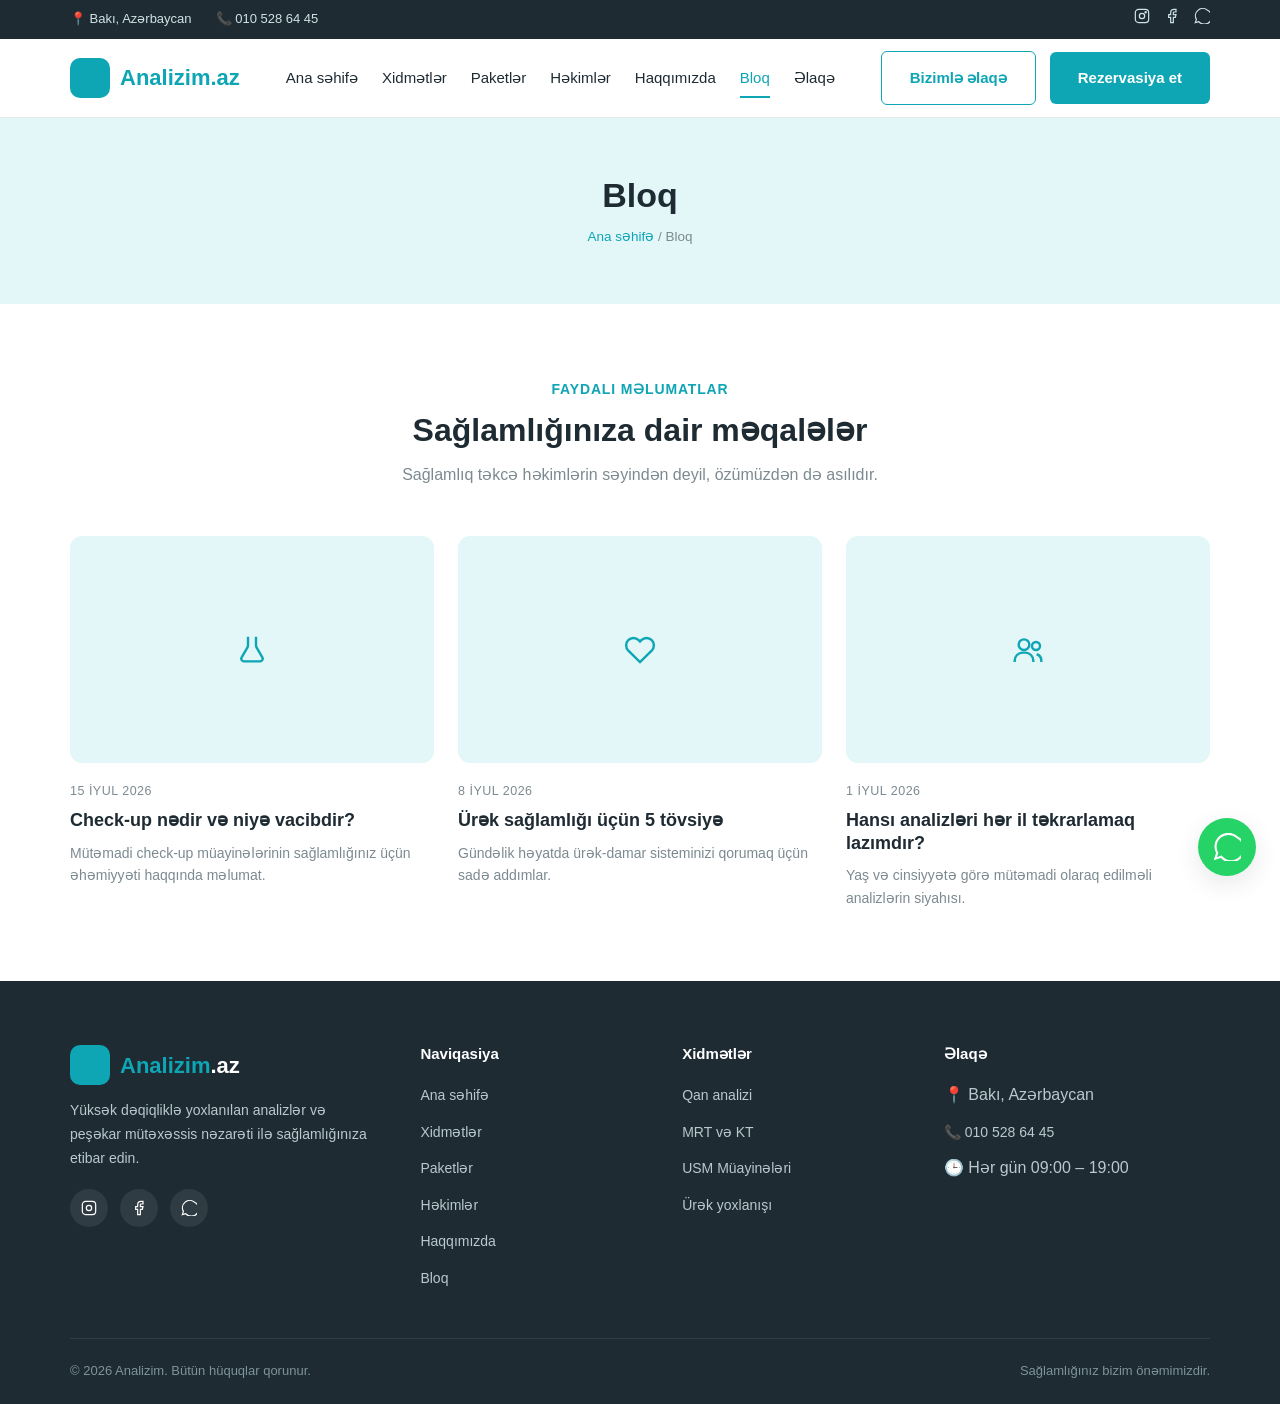
==== bloq.html @ 6e76c74c "Initial site: Analizim clinic website" ====
<!DOCTYPE html>
<html lang="az">
<head>
<meta charset="UTF-8">
<meta name="viewport" content="width=device-width, initial-scale=1.0">
<title>Bloq | Analizim</title>
<meta name="description" content="Analizim bloqunda sağlamlıq haqqında faydalı məlumatlar.">
<link rel="stylesheet" href="css/style.css">
</head>
<body>

<div class="topbar">
  <div class="container">
    <div class="topbar-info">
      <span>📍 Bakı, Azərbaycan</span>
      <a href="tel:+994505286445">📞 010 528 64 45</a>
    </div>
    <div class="topbar-social">
      <a href="https://www.instagram.com/analizim.az/" target="_blank" aria-label="Instagram">
        <svg width="16" height="16" viewBox="0 0 24 24" fill="none" stroke="currentColor" stroke-width="1.8"><rect x="2" y="2" width="20" height="20" rx="5"/><circle cx="12" cy="12" r="4"/><circle cx="17.5" cy="6.5" r="1"/></svg>
      </a>
      <a href="#" aria-label="Facebook">
        <svg width="16" height="16" viewBox="0 0 24 24" fill="none" stroke="currentColor" stroke-width="1.8"><path d="M18 2h-3a5 5 0 0 0-5 5v3H7v4h3v8h4v-8h3l1-4h-4V7a1 1 0 0 1 1-1h3z"/></svg>
      </a>
      <a href="https://wa.me/994505286445" target="_blank" aria-label="WhatsApp">
        <svg width="16" height="16" viewBox="0 0 24 24" fill="none" stroke="currentColor" stroke-width="1.8"><path d="M20.5 3.5A11 11 0 0 0 3.6 17.1L2 22l5.1-1.6A11 11 0 1 0 20.5 3.5z"/></svg>
      </a>
    </div>
  </div>
</div>

<header class="header">
  <div class="container">
    <a href="index.html" class="logo">
      <span class="logo-mark">A</span>
      <span class="logo-text">Analizim<span>.az</span></span>
    </a>
    <nav class="nav">
      <a href="index.html">Ana səhifə</a>
      <a href="xidmetler.html">Xidmətlər</a>
      <a href="paketler.html">Paketlər</a>
      <a href="hekimler.html">Həkimlər</a>
      <a href="haqqimizda.html">Haqqımızda</a>
      <a href="bloq.html">Bloq</a>
      <a href="elaqe.html">Əlaqə</a>
    </nav>
    <div class="header-actions">
      <a href="elaqe.html" class="btn btn-outline">Bizimlə əlaqə</a>
      <a href="elaqe.html#reservation-form" class="btn btn-primary">Rezervasiya et</a>
      <button class="nav-toggle" aria-label="Menyu">
        <span></span><span></span><span></span>
      </button>
    </div>
  </div>
</header>

<div class="page-header">
  <div class="container">
    <h1>Bloq</h1>
    <div class="breadcrumb"><a href="index.html">Ana səhifə</a> / Bloq</div>
  </div>
</div>

<section class="section">
  <div class="container">
    <div class="section-head">
      <span class="section-tag">Faydalı məlumatlar</span>
      <h2>Sağlamlığınıza dair məqalələr</h2>
      <p>Sağlamlıq təkcə həkimlərin səyindən deyil, özümüzdən də asılıdır.</p>
    </div>
    <div class="grid-3">
      <div class="blog-card">
        <div class="blog-thumb">
          <svg width="32" height="32" viewBox="0 0 24 24" fill="none" stroke="currentColor" stroke-width="1.8"><path d="M9 2v6.34a4 4 0 0 1-.5 1.94L4.24 17.5A2 2 0 0 0 6 20.5h12a2 2 0 0 0 1.76-3l-4.26-7.22A4 4 0 0 1 15 8.34V2"/></svg>
        </div>
        <div class="blog-date">15 iyul 2026</div>
        <h3>Check-up nədir və niyə vacibdir?</h3>
        <p>Mütəmadi check-up müayinələrinin sağlamlığınız üçün əhəmiyyəti haqqında məlumat.</p>
      </div>
      <div class="blog-card">
        <div class="blog-thumb">
          <svg width="32" height="32" viewBox="0 0 24 24" fill="none" stroke="currentColor" stroke-width="1.8"><path d="M20.8 4.6a5.5 5.5 0 0 0-7.8 0L12 5.6l-1-1a5.5 5.5 0 0 0-7.8 7.8l1 1L12 21l7.8-7.6 1-1a5.5 5.5 0 0 0 0-7.8z"/></svg>
        </div>
        <div class="blog-date">8 iyul 2026</div>
        <h3>Ürək sağlamlığı üçün 5 tövsiyə</h3>
        <p>Gündəlik həyatda ürək-damar sisteminizi qorumaq üçün sadə addımlar.</p>
      </div>
      <div class="blog-card">
        <div class="blog-thumb">
          <svg width="32" height="32" viewBox="0 0 24 24" fill="none" stroke="currentColor" stroke-width="1.8"><circle cx="9" cy="8" r="4"/><path d="M2 21v-1a6 6 0 0 1 6-6h2a6 6 0 0 1 6 6v1"/><circle cx="18" cy="9" r="3"/><path d="M22 21v-1a5 5 0 0 0-3.5-4.8"/></svg>
        </div>
        <div class="blog-date">1 iyul 2026</div>
        <h3>Hansı analizləri hər il təkrarlamaq lazımdır?</h3>
        <p>Yaş və cinsiyyətə görə mütəmadi olaraq edilməli analizlərin siyahısı.</p>
      </div>
    </div>
  </div>
</section>

<footer class="footer">
  <div class="container">
    <div class="footer-grid">
      <div>
        <a href="index.html" class="logo">
          <span class="logo-mark">A</span>
          <span class="logo-text">Analizim<span style="color:#fff;">.az</span></span>
        </a>
        <p>Yüksək dəqiqliklə yoxlanılan analizlər və peşəkar mütəxəssis nəzarəti ilə sağlamlığınıza etibar edin.</p>
        <div class="footer-social">
          <a href="https://www.instagram.com/analizim.az/" target="_blank" aria-label="Instagram">
            <svg width="16" height="16" viewBox="0 0 24 24" fill="none" stroke="currentColor" stroke-width="1.8"><rect x="2" y="2" width="20" height="20" rx="5"/><circle cx="12" cy="12" r="4"/></svg>
          </a>
          <a href="#" aria-label="Facebook">
            <svg width="16" height="16" viewBox="0 0 24 24" fill="none" stroke="currentColor" stroke-width="1.8"><path d="M18 2h-3a5 5 0 0 0-5 5v3H7v4h3v8h4v-8h3l1-4h-4V7a1 1 0 0 1 1-1h3z"/></svg>
          </a>
          <a href="https://wa.me/994505286445" target="_blank" aria-label="WhatsApp">
            <svg width="16" height="16" viewBox="0 0 24 24" fill="none" stroke="currentColor" stroke-width="1.8"><path d="M20.5 3.5A11 11 0 0 0 3.6 17.1L2 22l5.1-1.6A11 11 0 1 0 20.5 3.5z"/></svg>
          </a>
        </div>
      </div>
      <div>
        <h4>Naviqasiya</h4>
        <ul>
          <li><a href="index.html">Ana səhifə</a></li>
          <li><a href="xidmetler.html">Xidmətlər</a></li>
          <li><a href="paketler.html">Paketlər</a></li>
          <li><a href="hekimler.html">Həkimlər</a></li>
          <li><a href="haqqimizda.html">Haqqımızda</a></li>
          <li><a href="bloq.html">Bloq</a></li>
        </ul>
      </div>
      <div>
        <h4>Xidmətlər</h4>
        <ul>
          <li><a href="xidmetler.html">Qan analizi</a></li>
          <li><a href="xidmetler.html">MRT və KT</a></li>
          <li><a href="xidmetler.html">USM Müayinələri</a></li>
          <li><a href="xidmetler.html">Ürək yoxlanışı</a></li>
        </ul>
      </div>
      <div>
        <h4>Əlaqə</h4>
        <ul>
          <li>📍 Bakı, Azərbaycan</li>
          <li><a href="tel:+994505286445">📞 010 528 64 45</a></li>
          <li>🕒 Hər gün 09:00 – 19:00</li>
        </ul>
      </div>
    </div>
    <div class="footer-bottom">
      <span>© 2026 Analizim. Bütün hüquqlar qorunur.</span>
      <span>Sağlamlığınız bizim önəmimizdir.</span>
    </div>
  </div>
</footer>

<a href="https://wa.me/994505286445" target="_blank" class="float-whatsapp" aria-label="WhatsApp ilə yazın">
  <svg width="28" height="28" viewBox="0 0 24 24" fill="none" stroke="currentColor" stroke-width="1.8"><path d="M20.5 3.5A11 11 0 0 0 3.6 17.1L2 22l5.1-1.6A11 11 0 1 0 20.5 3.5z"/></svg>
</a>

<script src="js/main.js"></script>
</body>
</html>
---- css/style.css ----
/* ===== Analizim — Design System ===== */
:root {
  --color-primary: #0EA5B5;
  --color-primary-dark: #0A7E8C;
  --color-primary-light: #E3F6F8;
  --color-accent: #FF6B57;
  --color-dark: #1E2B33;
  --color-text: #4B5A61;
  --color-text-light: #7C8A90;
  --color-bg: #FFFFFF;
  --color-bg-alt: #F5FAFB;
  --color-border: #E3EAEC;

  --font-base: "Roboto", "Segoe UI", Arial, sans-serif;

  --radius-sm: 6px;
  --radius-md: 12px;
  --radius-lg: 20px;

  --shadow-sm: 0 2px 8px rgba(30, 43, 51, 0.06);
  --shadow-md: 0 8px 24px rgba(30, 43, 51, 0.10);

  --container-width: 1180px;
}

* { box-sizing: border-box; margin: 0; padding: 0; }

html { scroll-behavior: smooth; }

body {
  font-family: var(--font-base);
  color: var(--color-text);
  background: var(--color-bg);
  font-size: 16px;
  line-height: 1.6;
}

img { max-width: 100%; display: block; }

a { text-decoration: none; color: inherit; }

ul { list-style: none; }

button { font-family: inherit; cursor: pointer; border: none; background: none; }

h1, h2, h3, h4 {
  color: var(--color-dark);
  font-weight: 700;
  line-height: 1.25;
}

.container {
  width: 100%;
  max-width: var(--container-width);
  margin: 0 auto;
  padding: 0 20px;
}

.section { padding: 72px 0; }
.section-alt { background: var(--color-bg-alt); }

.section-head {
  text-align: center;
  max-width: 640px;
  margin: 0 auto 48px;
}

.section-tag {
  display: inline-block;
  color: var(--color-primary);
  font-weight: 600;
  font-size: 14px;
  letter-spacing: 0.06em;
  text-transform: uppercase;
  margin-bottom: 10px;
}

.section-head h2 { font-size: 32px; margin-bottom: 12px; }
.section-head p { color: var(--color-text-light); }

/* ===== Buttons ===== */
.btn {
  display: inline-flex;
  align-items: center;
  justify-content: center;
  gap: 8px;
  padding: 14px 28px;
  border-radius: var(--radius-sm);
  font-weight: 600;
  font-size: 15px;
  transition: all 0.2s ease;
  white-space: nowrap;
}

.btn-primary {
  background: var(--color-primary);
  color: #fff;
}
.btn-primary:hover { background: var(--color-primary-dark); }

.btn-outline {
  background: transparent;
  color: var(--color-primary);
  border: 1.5px solid var(--color-primary);
}
.btn-outline:hover { background: var(--color-primary-light); }

.btn-whatsapp {
  background: #25D366;
  color: #fff;
}
.btn-whatsapp:hover { background: #1DA851; }

.btn-block { width: 100%; }

/* ===== Header ===== */
.topbar {
  background: var(--color-dark);
  color: #cfe3e6;
  font-size: 13px;
}
.topbar .container {
  display: flex;
  align-items: center;
  justify-content: space-between;
  padding-top: 8px;
  padding-bottom: 8px;
}
.topbar-info { display: flex; gap: 24px; align-items: center; flex-wrap: wrap; }
.topbar-info a { color: #cfe3e6; }
.topbar-info a:hover { color: #fff; }
.topbar-social { display: flex; gap: 14px; }
.topbar-social a { color: #cfe3e6; }
.topbar-social a:hover { color: var(--color-primary); }

.header {
  position: sticky;
  top: 0;
  z-index: 100;
  background: #fff;
  border-bottom: 1px solid var(--color-border);
}
.header .container {
  display: flex;
  align-items: center;
  justify-content: space-between;
  height: 78px;
}
.logo { display: flex; align-items: center; gap: 10px; font-weight: 700; font-size: 22px; color: var(--color-dark); }
.logo span { color: var(--color-primary); }
.logo-mark {
  width: 40px; height: 40px;
  border-radius: 10px;
  background: var(--color-primary);
  color: #fff;
  display: flex; align-items: center; justify-content: center;
  font-size: 18px; font-weight: 800;
}

.nav { display: flex; align-items: center; gap: 24px; }
.nav a {
  font-weight: 500;
  font-size: 15px;
  color: var(--color-dark);
  position: relative;
  padding: 6px 0;
}
.nav a:hover, .nav a.active { color: var(--color-primary); }
.nav a.active::after {
  content: "";
  position: absolute;
  left: 0; right: 0; bottom: -2px;
  height: 2px;
  background: var(--color-primary);
}

.header-actions { display: flex; align-items: center; gap: 14px; }

.nav-toggle {
  display: none;
  flex-direction: column;
  gap: 5px;
  width: 28px;
}
.nav-toggle span { height: 2px; background: var(--color-dark); border-radius: 2px; }

/* ===== Hero ===== */
.hero {
  background: linear-gradient(120deg, var(--color-primary-light) 0%, #fff 60%);
  padding: 64px 0;
}
.hero .container {
  display: grid;
  grid-template-columns: 1.1fr 0.9fr;
  gap: 48px;
  align-items: center;
}
.hero-eyebrow {
  display: inline-flex;
  align-items: center;
  gap: 8px;
  background: #fff;
  color: var(--color-primary-dark);
  font-weight: 600;
  font-size: 13px;
  padding: 8px 16px;
  border-radius: 999px;
  box-shadow: var(--shadow-sm);
  margin-bottom: 20px;
}
.hero h1 { font-size: 44px; margin-bottom: 18px; }
.hero h1 span { color: var(--color-primary); }
.hero p { font-size: 17px; color: var(--color-text-light); margin-bottom: 30px; max-width: 480px; }
.hero-actions { display: flex; gap: 14px; flex-wrap: wrap; }

.hero-stats {
  display: flex;
  gap: 28px;
  margin-top: 44px;
  flex-wrap: wrap;
}
.hero-stats .stat strong { display: block; font-size: 26px; color: var(--color-dark); }
.hero-stats .stat span { font-size: 13px; color: var(--color-text-light); }

.hero-media {
  position: relative;
  border-radius: var(--radius-lg);
  overflow: hidden;
  aspect-ratio: 4/4.3;
  background: var(--color-primary);
}
.hero-media img { width: 100%; height: 100%; object-fit: cover; }
.hero-media .placeholder-fill {
  width: 100%; height: 100%;
  display: flex; align-items: center; justify-content: center;
  color: #fff; font-size: 15px; text-align: center; padding: 20px;
  background: linear-gradient(160deg, var(--color-primary), var(--color-primary-dark));
}

/* ===== Feature / Service cards ===== */
.grid-4 { display: grid; grid-template-columns: repeat(4, 1fr); gap: 24px; }
.grid-3 { display: grid; grid-template-columns: repeat(3, 1fr); gap: 24px; }
.grid-2 { display: grid; grid-template-columns: repeat(2, 1fr); gap: 24px; }

.card {
  background: #fff;
  border: 1px solid var(--color-border);
  border-radius: var(--radius-md);
  padding: 32px 26px;
  transition: all 0.2s ease;
}
.card:hover { box-shadow: var(--shadow-md); transform: translateY(-4px); border-color: transparent; }

.card-icon {
  width: 56px; height: 56px;
  border-radius: var(--radius-sm);
  background: var(--color-primary-light);
  color: var(--color-primary);
  display: flex; align-items: center; justify-content: center;
  font-size: 26px;
  margin-bottom: 20px;
}
.card h3 { font-size: 19px; margin-bottom: 10px; }
.card p { font-size: 14.5px; color: var(--color-text-light); margin-bottom: 16px; }
.card-link { color: var(--color-primary); font-weight: 600; font-size: 14px; }

/* ===== Why us ===== */
.why-list { display: flex; flex-direction: column; gap: 22px; margin-top: 12px; }
.why-item { display: flex; gap: 16px; align-items: flex-start; }
.why-icon {
  flex: none;
  width: 44px; height: 44px;
  border-radius: 50%;
  background: var(--color-primary);
  color: #fff;
  display: flex; align-items: center; justify-content: center;
  font-weight: 700;
}
.why-item h4 { font-size: 16.5px; margin-bottom: 4px; }
.why-item p { font-size: 14px; color: var(--color-text-light); }

/* ===== CTA band ===== */
.cta-band {
  background: var(--color-dark);
  border-radius: var(--radius-lg);
  padding: 52px 48px;
  display: flex;
  align-items: center;
  justify-content: space-between;
  gap: 24px;
  flex-wrap: wrap;
  color: #fff;
}
.cta-band h2 { color: #fff; font-size: 26px; margin-bottom: 8px; }
.cta-band p { color: #b9c9cd; }
.cta-actions { display: flex; gap: 14px; flex-wrap: wrap; }

/* ===== Doctors ===== */
.doctor-card { text-align: center; }
.doctor-photo {
  width: 100%;
  aspect-ratio: 3/3.3;
  border-radius: var(--radius-md);
  background: var(--color-primary-light);
  overflow: hidden;
  margin-bottom: 18px;
  display: flex; align-items: center; justify-content: center;
  color: var(--color-primary);
  font-size: 40px;
  font-weight: 700;
}
.doctor-card h3 { font-size: 17px; margin-bottom: 4px; }
.doctor-card .role { color: var(--color-primary); font-size: 13.5px; font-weight: 600; margin-bottom: 10px; }

/* ===== Blog ===== */
.blog-card { display: flex; flex-direction: column; }
.blog-thumb {
  aspect-ratio: 16/10;
  border-radius: var(--radius-md);
  background: var(--color-primary-light);
  margin-bottom: 18px;
  display: flex; align-items: center; justify-content: center;
  color: var(--color-primary);
  font-size: 30px;
}
.blog-date { font-size: 12.5px; color: var(--color-text-light); text-transform: uppercase; letter-spacing: 0.04em; margin-bottom: 8px; }
.blog-card h3 { font-size: 18px; margin-bottom: 10px; }
.blog-card p { font-size: 14px; color: var(--color-text-light); }

/* ===== Testimonials ===== */
.testimonial-card {
  background: var(--color-bg-alt);
  border-radius: var(--radius-md);
  padding: 30px;
}
.testimonial-stars { color: #FFB020; font-size: 15px; margin-bottom: 14px; letter-spacing: 2px; }
.testimonial-card p { font-size: 14.5px; color: var(--color-text); margin-bottom: 20px; }
.testimonial-person { display: flex; align-items: center; gap: 12px; }
.testimonial-avatar {
  width: 42px; height: 42px; border-radius: 50%;
  background: var(--color-primary);
  color: #fff; display: flex; align-items: center; justify-content: center;
  font-weight: 700; font-size: 15px;
}
.testimonial-person strong { display: block; font-size: 14px; color: var(--color-dark); }
.testimonial-person span { font-size: 12.5px; color: var(--color-text-light); }

/* ===== Page header (inner pages) ===== */
.page-header {
  background: var(--color-primary-light);
  padding: 56px 0;
  text-align: center;
}
.page-header h1 { font-size: 34px; margin-bottom: 10px; }
.breadcrumb { font-size: 13.5px; color: var(--color-text-light); }
.breadcrumb a { color: var(--color-primary); }

/* ===== About page ===== */
.about-grid {
  display: grid;
  grid-template-columns: 0.9fr 1.1fr;
  gap: 56px;
  align-items: center;
}
.about-media {
  aspect-ratio: 4/3.6;
  border-radius: var(--radius-lg);
  background: linear-gradient(160deg, var(--color-primary), var(--color-primary-dark));
  display: flex; align-items: center; justify-content: center;
  color: #fff; font-size: 16px; text-align: center; padding: 24px;
}
.about-content h2 { font-size: 30px; margin-bottom: 16px; }
.about-content p { margin-bottom: 14px; color: var(--color-text); }

.cert-grid { display: grid; grid-template-columns: repeat(4, 1fr); gap: 20px; margin-top: 40px; }
.cert-item {
  border: 1px dashed var(--color-border);
  border-radius: var(--radius-md);
  padding: 26px 16px;
  text-align: center;
  color: var(--color-text-light);
  font-size: 13.5px;
}
.cert-item .cert-icon { font-size: 28px; margin-bottom: 10px; color: var(--color-primary); }

/* ===== Check-up Packages ===== */
.package-card {
  background: #fff;
  border: 1px solid var(--color-border);
  border-radius: var(--radius-md);
  padding: 32px 28px;
  display: flex;
  flex-direction: column;
  position: relative;
  transition: all 0.2s ease;
}
.package-card:hover { box-shadow: var(--shadow-md); transform: translateY(-4px); border-color: transparent; }
.package-card.featured { border: 2px solid var(--color-primary); }
.package-badge {
  position: absolute;
  top: -14px;
  right: 24px;
  background: var(--color-accent);
  color: #fff;
  font-size: 12px;
  font-weight: 700;
  padding: 6px 14px;
  border-radius: 999px;
}
.package-header { margin-bottom: 20px; }
.package-header .section-tag { margin-bottom: 8px; }
.package-card h3 { font-size: 20px; margin-bottom: 4px; }
.package-subtitle { font-size: 13.5px; color: var(--color-text-light); }
.package-list {
  display: flex;
  flex-direction: column;
  gap: 11px;
  margin: 22px 0 26px;
  flex: 1;
}
.package-list li {
  font-size: 14px;
  color: var(--color-text);
  display: flex;
  gap: 9px;
  align-items: flex-start;
  line-height: 1.4;
}
.package-list li::before {
  content: "✓";
  color: var(--color-primary);
  font-weight: 700;
  flex: none;
  margin-top: 1px;
}
.package-price-row {
  display: flex;
  align-items: baseline;
  gap: 12px;
  margin-bottom: 20px;
  padding-top: 18px;
  border-top: 1px dashed var(--color-border);
}
.package-old-price {
  text-decoration: line-through;
  color: var(--color-text-light);
  font-size: 15px;
}
.package-new-price {
  font-size: 28px;
  font-weight: 800;
  color: var(--color-primary);
}
.package-discount {
  margin-left: auto;
  background: var(--color-primary-light);
  color: var(--color-primary-dark);
  font-size: 12.5px;
  font-weight: 700;
  padding: 4px 10px;
  border-radius: 999px;
}

/* ===== Reservation form ===== */
.contact-layout {
  display: grid;
  grid-template-columns: 1fr 1.05fr;
  gap: 48px;
  align-items: flex-start;
}
.contact-info-list { display: flex; flex-direction: column; gap: 22px; margin-top: 28px; }
.contact-info-item { display: flex; gap: 16px; align-items: flex-start; }
.contact-info-item h4 { font-size: 15.5px; margin-bottom: 3px; }
.contact-info-item p, .contact-info-item a { font-size: 14px; color: var(--color-text-light); }
.map-placeholder {
  margin-top: 28px;
  aspect-ratio: 16/9;
  border-radius: var(--radius-md);
  background: var(--color-bg-alt);
  border: 1px dashed var(--color-border);
  display: flex; align-items: center; justify-content: center;
  color: var(--color-text-light);
  font-size: 14px;
}

.form-card {
  background: #fff;
  border: 1px solid var(--color-border);
  border-radius: var(--radius-lg);
  padding: 36px;
  box-shadow: var(--shadow-sm);
}
.form-row { display: grid; grid-template-columns: 1fr 1fr; gap: 16px; }
.form-group { margin-bottom: 18px; }
.form-group label { display: block; font-size: 13.5px; font-weight: 600; color: var(--color-dark); margin-bottom: 7px; }
.form-group input,
.form-group select,
.form-group textarea {
  width: 100%;
  padding: 13px 14px;
  border: 1.5px solid var(--color-border);
  border-radius: var(--radius-sm);
  font-family: inherit;
  font-size: 14.5px;
  color: var(--color-dark);
  background: #fff;
  transition: border-color 0.2s ease;
}
.form-group input:focus,
.form-group select:focus,
.form-group textarea:focus { outline: none; border-color: var(--color-primary); }
.form-group textarea { resize: vertical; min-height: 100px; }
.form-note { font-size: 12.5px; color: var(--color-text-light); margin-top: 14px; text-align: center; }
.form-success {
  display: none;
  margin-top: 16px;
  padding: 14px 16px;
  border-radius: var(--radius-sm);
  background: #E6F7EC;
  color: #1B7A3D;
  font-size: 14px;
}
.form-success.show { display: block; }

/* ===== Footer ===== */
.footer { background: var(--color-dark); color: #b9c9cd; padding-top: 64px; }
.footer-grid {
  display: grid;
  grid-template-columns: 1.4fr 1fr 1fr 1.2fr;
  gap: 40px;
  padding-bottom: 48px;
  border-bottom: 1px solid rgba(255,255,255,0.08);
}
.footer h4 { color: #fff; font-size: 15px; margin-bottom: 18px; }
.footer .logo { color: #fff; margin-bottom: 14px; }
.footer p { font-size: 14px; line-height: 1.7; }
.footer ul { display: flex; flex-direction: column; gap: 11px; }
.footer ul a { font-size: 14px; color: #b9c9cd; }
.footer ul a:hover { color: var(--color-primary); }
.footer-social { display: flex; gap: 12px; margin-top: 18px; }
.footer-social a {
  width: 38px; height: 38px;
  border-radius: 50%;
  background: rgba(255,255,255,0.08);
  display: flex; align-items: center; justify-content: center;
  color: #fff;
}
.footer-social a:hover { background: var(--color-primary); }
.footer-bottom {
  padding: 22px 0;
  display: flex;
  justify-content: space-between;
  font-size: 13px;
  color: #7f939a;
  flex-wrap: wrap;
  gap: 10px;
}

/* ===== Floating WhatsApp button ===== */
.float-whatsapp {
  position: fixed;
  right: 24px;
  bottom: 24px;
  width: 58px; height: 58px;
  border-radius: 50%;
  background: #25D366;
  color: #fff;
  display: flex; align-items: center; justify-content: center;
  font-size: 28px;
  box-shadow: var(--shadow-md);
  z-index: 200;
  transition: transform 0.2s ease;
}
.float-whatsapp:hover { transform: scale(1.08); }

/* ===== Responsive ===== */
@media (max-width: 1200px) {
  .header-actions .btn-outline { display: none; }
}

@media (max-width: 1024px) {
  .grid-4 { grid-template-columns: repeat(2, 1fr); }
  .grid-3 { grid-template-columns: repeat(2, 1fr); }
  .footer-grid { grid-template-columns: 1fr 1fr; }
  .hero .container { grid-template-columns: 1fr; }
  .hero-media { order: -1; aspect-ratio: 16/9; }
  .about-grid { grid-template-columns: 1fr; }
  .contact-layout { grid-template-columns: 1fr; }
  .cert-grid { grid-template-columns: repeat(2, 1fr); }
}

@media (max-width: 900px) {
  .nav { position: fixed; top: 0; right: -100%; height: 100vh; width: 280px; background: #fff; flex-direction: column; align-items: flex-start; padding: 100px 28px 28px; gap: 22px; transition: right 0.3s ease; box-shadow: var(--shadow-md); }
  .nav.open { right: 0; }
  .nav-toggle { display: flex; }
  .header-actions .btn-outline { display: none; }
}

@media (max-width: 760px) {
  .section { padding: 52px 0; }
  .topbar-info span:last-child { display: none; }
  .grid-4, .grid-3, .grid-2 { grid-template-columns: 1fr; }
  .hero h1 { font-size: 32px; }
  .cta-band { flex-direction: column; text-align: center; }
  .form-row { grid-template-columns: 1fr; }
  .footer-grid { grid-template-columns: 1fr; }
  .footer-bottom { flex-direction: column; text-align: center; }
}
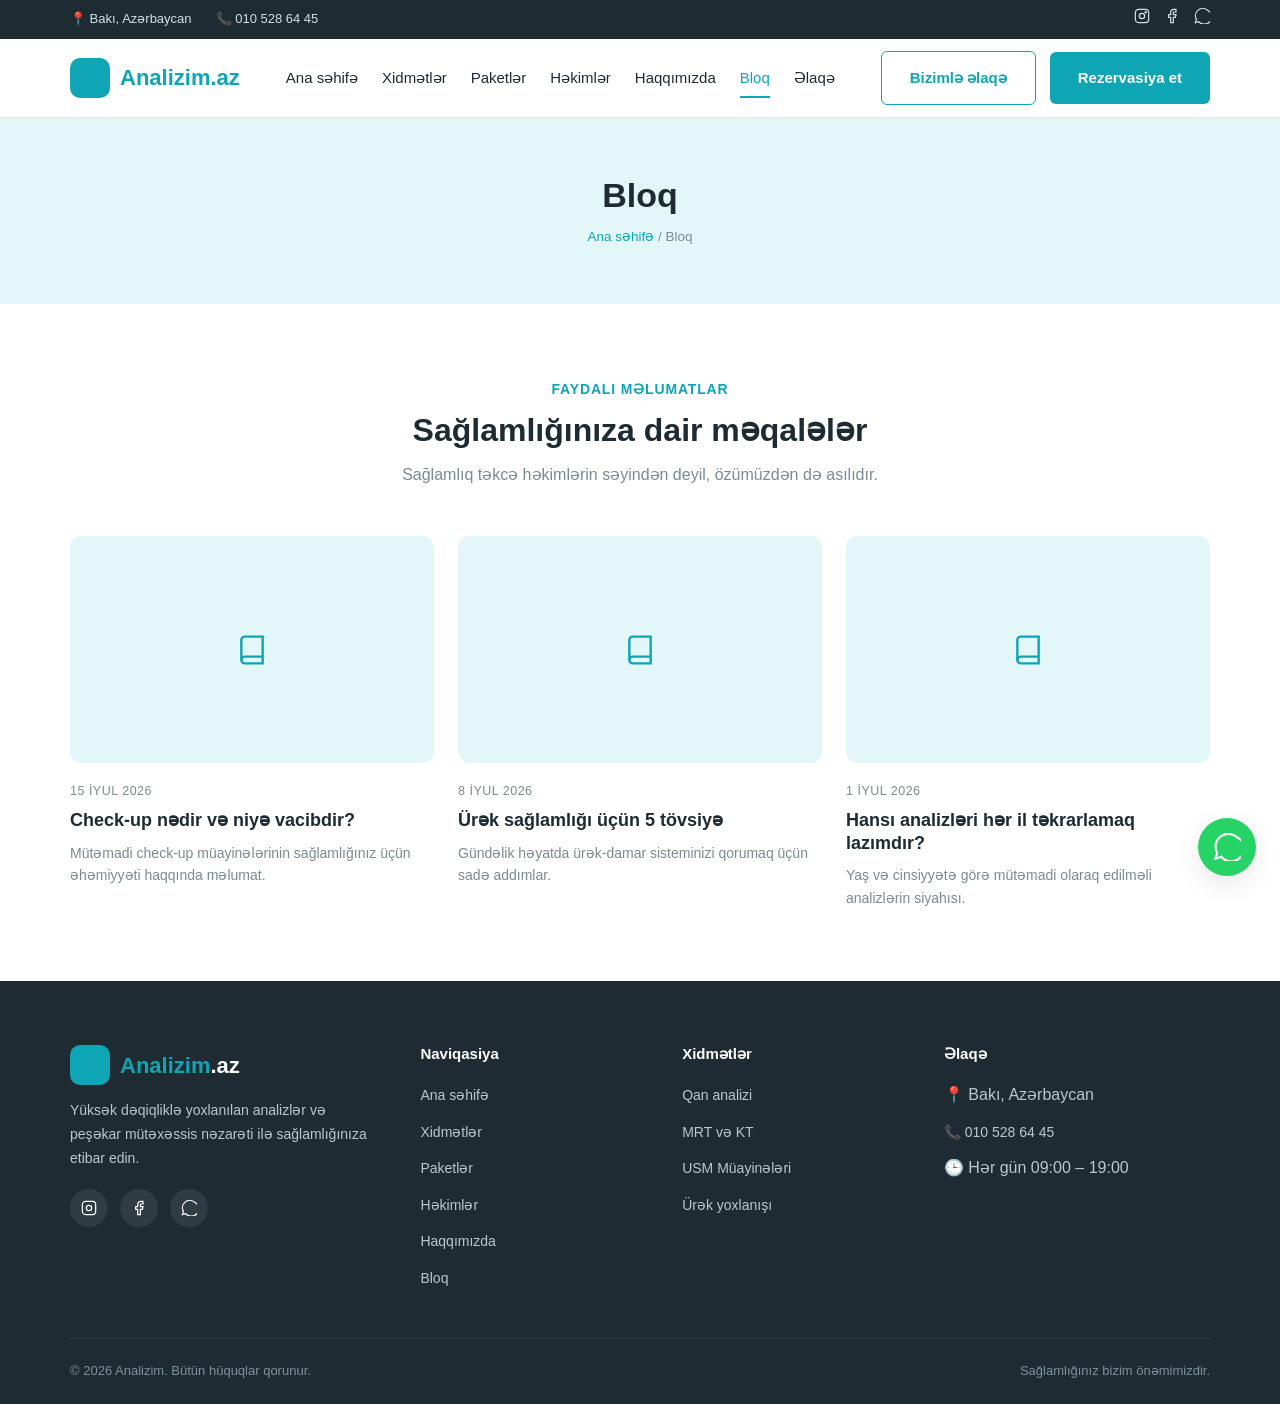
==== commit fd55e557: "Add Decap CMS admin panel for doctors and blog management Doctors and blog posts are now data-driven" ====
--- a/bloq.html
+++ b/bloq.html
@@ -68,31 +68,8 @@
       <h2>Sağlamlığınıza dair məqalələr</h2>
       <p>Sağlamlıq təkcə həkimlərin səyindən deyil, özümüzdən də asılıdır.</p>
     </div>
-    <div class="grid-3">
-      <div class="blog-card">
-        <div class="blog-thumb">
-          <svg width="32" height="32" viewBox="0 0 24 24" fill="none" stroke="currentColor" stroke-width="1.8"><path d="M9 2v6.34a4 4 0 0 1-.5 1.94L4.24 17.5A2 2 0 0 0 6 20.5h12a2 2 0 0 0 1.76-3l-4.26-7.22A4 4 0 0 1 15 8.34V2"/></svg>
-        </div>
-        <div class="blog-date">15 iyul 2026</div>
-        <h3>Check-up nədir və niyə vacibdir?</h3>
-        <p>Mütəmadi check-up müayinələrinin sağlamlığınız üçün əhəmiyyəti haqqında məlumat.</p>
-      </div>
-      <div class="blog-card">
-        <div class="blog-thumb">
-          <svg width="32" height="32" viewBox="0 0 24 24" fill="none" stroke="currentColor" stroke-width="1.8"><path d="M20.8 4.6a5.5 5.5 0 0 0-7.8 0L12 5.6l-1-1a5.5 5.5 0 0 0-7.8 7.8l1 1L12 21l7.8-7.6 1-1a5.5 5.5 0 0 0 0-7.8z"/></svg>
-        </div>
-        <div class="blog-date">8 iyul 2026</div>
-        <h3>Ürək sağlamlığı üçün 5 tövsiyə</h3>
-        <p>Gündəlik həyatda ürək-damar sisteminizi qorumaq üçün sadə addımlar.</p>
-      </div>
-      <div class="blog-card">
-        <div class="blog-thumb">
-          <svg width="32" height="32" viewBox="0 0 24 24" fill="none" stroke="currentColor" stroke-width="1.8"><circle cx="9" cy="8" r="4"/><path d="M2 21v-1a6 6 0 0 1 6-6h2a6 6 0 0 1 6 6v1"/><circle cx="18" cy="9" r="3"/><path d="M22 21v-1a5 5 0 0 0-3.5-4.8"/></svg>
-        </div>
-        <div class="blog-date">1 iyul 2026</div>
-        <h3>Hansı analizləri hər il təkrarlamaq lazımdır?</h3>
-        <p>Yaş və cinsiyyətə görə mütəmadi olaraq edilməli analizlərin siyahısı.</p>
-      </div>
+    <div class="grid-3" id="blog-grid">
+      <p style="color:var(--color-text-light);">Yüklənir...</p>
     </div>
   </div>
 </section>
@@ -159,5 +136,6 @@
 </a>
 
 <script src="js/main.js"></script>
+<script src="js/blog.js"></script>
 </body>
 </html>
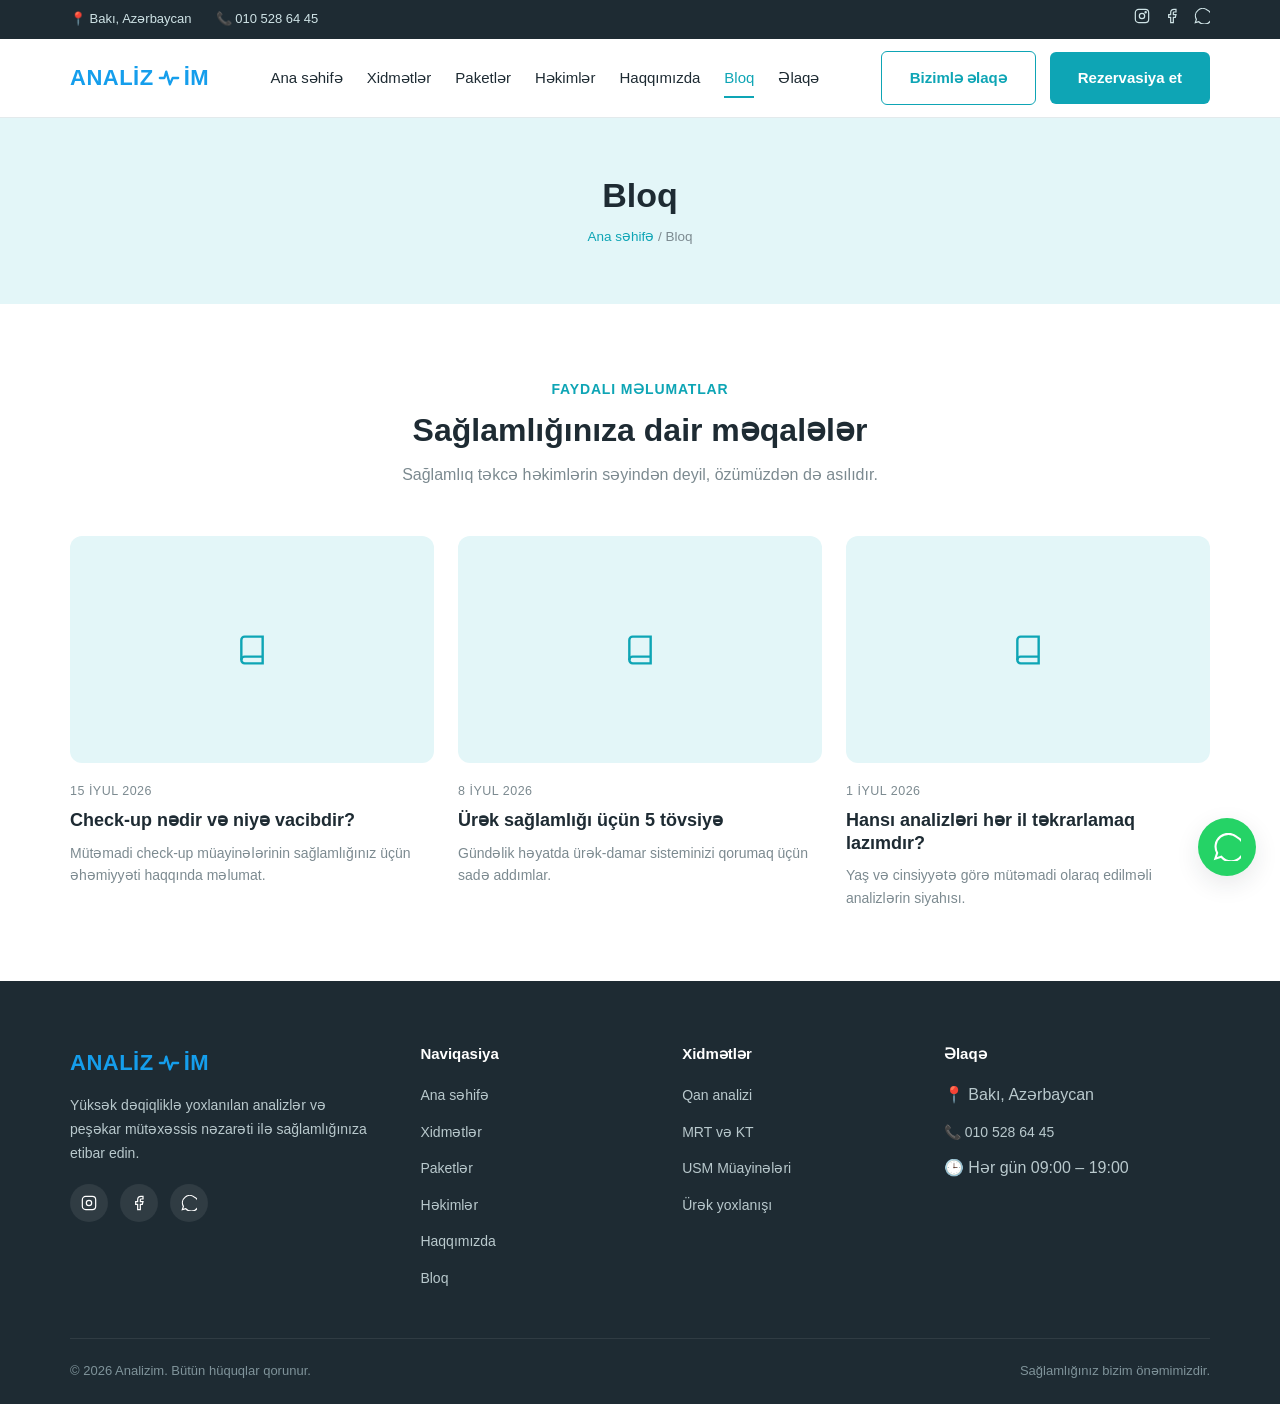
==== commit 9424807f: "Add new Analizim wordmark logo and real photography Replaces the square-icon logo with an "ANALİZ + " ====
--- a/bloq.html
+++ b/bloq.html
@@ -32,8 +32,7 @@
 <header class="header">
   <div class="container">
     <a href="index.html" class="logo">
-      <span class="logo-mark">A</span>
-      <span class="logo-text">Analizim<span>.az</span></span>
+      ANALİZ<svg class="logo-pulse" width="22" height="22" viewBox="0 0 24 24" fill="none" stroke="currentColor" stroke-width="2.5" stroke-linecap="round" stroke-linejoin="round"><path d="M2 12h5l2-7 4 14 3-7h6"/></svg>İM
     </a>
     <nav class="nav">
       <a href="index.html">Ana səhifə</a>
@@ -79,8 +78,7 @@
     <div class="footer-grid">
       <div>
         <a href="index.html" class="logo">
-          <span class="logo-mark">A</span>
-          <span class="logo-text">Analizim<span style="color:#fff;">.az</span></span>
+          ANALİZ<svg class="logo-pulse" width="22" height="22" viewBox="0 0 24 24" fill="none" stroke="currentColor" stroke-width="2.5" stroke-linecap="round" stroke-linejoin="round"><path d="M2 12h5l2-7 4 14 3-7h6"/></svg>İM
         </a>
         <p>Yüksək dəqiqliklə yoxlanılan analizlər və peşəkar mütəxəssis nəzarəti ilə sağlamlığınıza etibar edin.</p>
         <div class="footer-social">
--- a/css/style.css
+++ b/css/style.css
@@ -146,16 +146,8 @@
   justify-content: space-between;
   height: 78px;
 }
-.logo { display: flex; align-items: center; gap: 10px; font-weight: 700; font-size: 22px; color: var(--color-dark); }
-.logo span { color: var(--color-primary); }
-.logo-mark {
-  width: 40px; height: 40px;
-  border-radius: 10px;
-  background: var(--color-primary);
-  color: #fff;
-  display: flex; align-items: center; justify-content: center;
-  font-size: 18px; font-weight: 800;
-}
+.logo { display: flex; align-items: center; gap: 2px; font-weight: 800; font-size: 22px; letter-spacing: 0.5px; color: #159EEC; }
+.logo-pulse { flex: none; margin: 0 2px; }
 
 .nav { display: flex; align-items: center; gap: 24px; }
 .nav a {
@@ -532,7 +524,7 @@
   border-bottom: 1px solid rgba(255,255,255,0.08);
 }
 .footer h4 { color: #fff; font-size: 15px; margin-bottom: 18px; }
-.footer .logo { color: #fff; margin-bottom: 14px; }
+.footer .logo { margin-bottom: 14px; }
 .footer p { font-size: 14px; line-height: 1.7; }
 .footer ul { display: flex; flex-direction: column; gap: 11px; }
 .footer ul a { font-size: 14px; color: #b9c9cd; }
